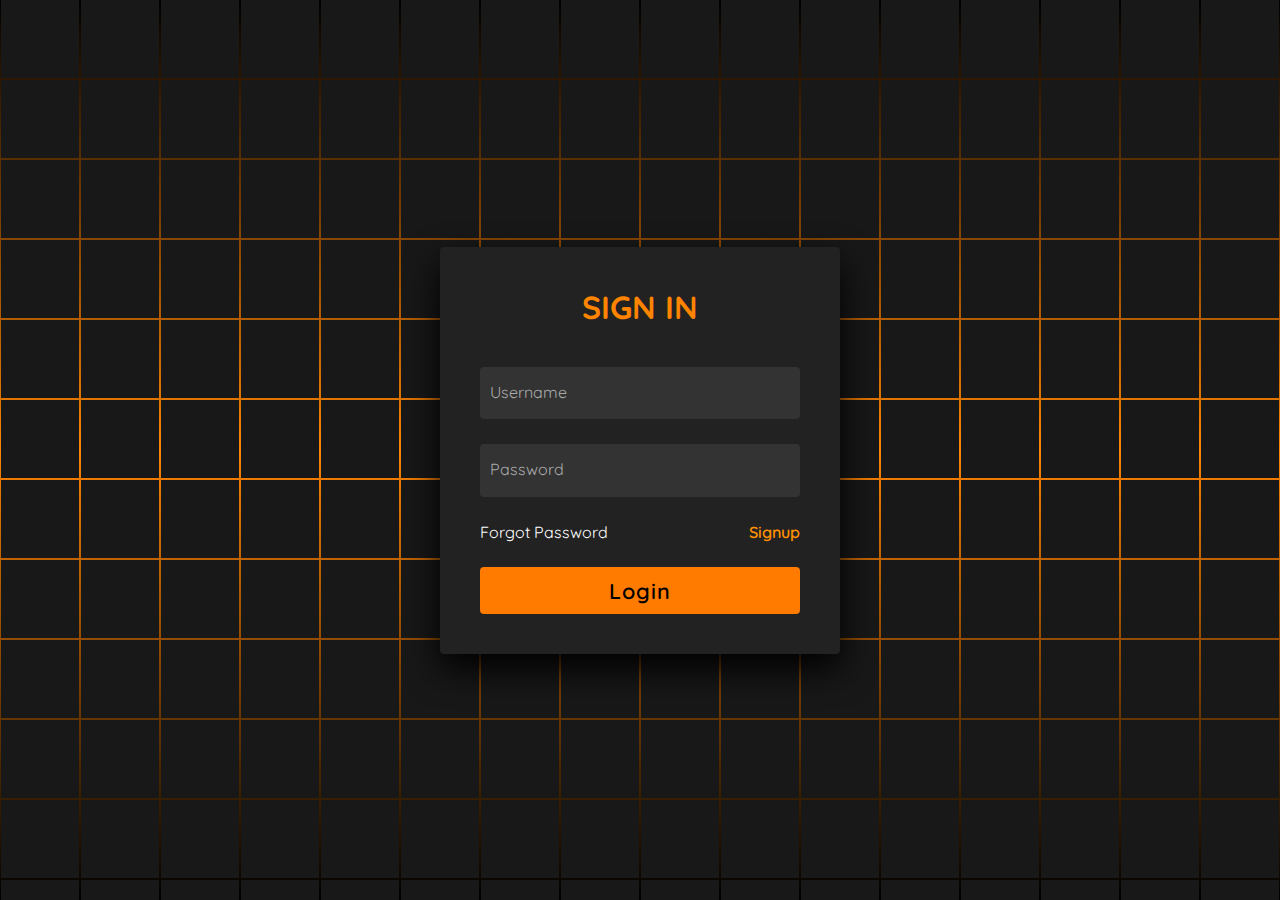
==== login.html @ b106eb63 "Add files via upload" ====
<!doctype html>

<html lang="en">

<head>

    <meta charset="UTF-8">

    <title>Boommm</title>

    <link rel="stylesheet" href="/css/styles.css">

</head>

<body>
    <!-- partial:index.partial.html -->

    <section> <span></span> <span></span> <span></span> <span></span> <span></span> <span></span> <span></span> <span></span> <span></span> <span></span> <span></span> <span></span> <span></span> <span></span> <span></span> <span></span> <span></span> <span></span>        <span></span> <span></span> <span></span> <span></span> <span></span> <span></span> <span></span> <span></span> <span></span> <span></span> <span></span> <span></span> <span></span> <span></span> <span></span> <span></span> <span></span> <span></span>        <span></span> <span></span> <span></span> <span></span> <span></span> <span></span> <span></span> <span></span> <span></span> <span></span> <span></span> <span></span> <span></span> <span></span> <span></span> <span></span> <span></span> <span></span>        <span></span> <span></span> <span></span> <span></span> <span></span> <span></span> <span></span> <span></span> <span></span> <span></span> <span></span> <span></span> <span></span> <span></span> <span></span> <span></span> <span></span> <span></span>        <span></span> <span></span> <span></span> <span></span> <span></span> <span></span> <span></span> <span></span> <span></span> <span></span> <span></span> <span></span> <span></span> <span></span> <span></span> <span></span> <span></span> <span></span>        <span></span> <span></span> <span></span> <span></span> <span></span> <span></span> <span></span> <span></span> <span></span> <span></span> <span></span> <span></span> <span></span> <span></span> <span></span> <span></span> <span></span> <span></span>        <span></span> <span></span> <span></span> <span></span> <span></span> <span></span> <span></span> <span></span> <span></span> <span></span> <span></span> <span></span> <span></span> <span></span> <span></span> <span></span> <span></span> <span></span>        <span></span> <span></span> <span></span> <span></span> <span></span> <span></span> <span></span> <span></span> <span></span> <span></span> <span></span> <span></span> <span></span> <span></span> <span></span> <span></span> <span></span> <span></span>        <span></span> <span></span> <span></span> <span></span> <span></span> <span></span> <span></span> <span></span> <span></span> <span></span> <span></span> <span></span> <span></span> <span></span> <span></span> <span></span> <span></span> <span></span>        <span></span> <span></span> <span></span> <span></span> <span></span> <span></span> <span></span> <span></span> <span></span> <span></span> <span></span> <span></span> <span></span> <span></span> <span></span> <span></span> <span></span> <span></span>        <span></span> <span></span> <span></span> <span></span> <span></span> <span></span> <span></span> <span></span> <span></span> <span></span> <span></span> <span></span> <span></span> <span></span> <span></span> <span></span> <span></span> <span></span>        <span></span> <span></span> <span></span> <span></span> <span></span> <span></span> <span></span> <span></span> <span></span> <span></span> <span></span> <span></span> <span></span> <span></span> <span></span> <span></span> <span></span> <span></span>        <span></span> <span></span> <span></span> <span></span> <span></span> <span></span> <span></span> <span></span> <span></span> <span></span> <span></span> <span></span> <span></span> <span></span> <span></span> <span></span> <span></span> <span></span>        <span></span> <span></span> <span></span> <span></span> <span></span> <span></span> <span></span> <span></span> <span></span> <span></span> <span></span> <span></span> <span></span> <span></span> <span></span> <span></span> <span></span> <span></span>        <span></span> <span></span> <span></span> <span></span> <span></span> <span></span> <span></span> <span></span>

        <div class="signin">

            <div class="content">

                <h2>Sign In</h2>

                <div class="form">

                    <div class="inputBox">

                        <input type="text" required> <i>Username</i>

                    </div>

                    <div class="inputBox">

                        <input type="password" required> <i>Password</i>

                    </div>

                    <div class="links"> <a href="#">Forgot Password</a> <a href="#">Signup</a>

                    </div>

                    <div class="inputBox">

                        <a href="index.html"><input type="submit" value="Login"></a>
                    </div>

                </div>

            </div>

        </div>

    </section>
    <!-- partial -->

</body>

</html>
---- css/styles.css ----
@import url('https://fonts.googleapis.com/css2?family=Quicksand:wght@300;400;500;600;700&display=swap');
* {
    margin: 0;
    padding: 0;
    box-sizing: border-box;
    font-family: 'Quicksand', sans-serif;
}

body {
    display: flex;
    justify-content: center;
    align-items: center;
    min-height: 100vh;
    background: #000;
}

section {
    position: absolute;
    width: 100vw;
    height: 100vh;
    display: flex;
    justify-content: center;
    align-items: center;
    gap: 2px;
    flex-wrap: wrap;
    overflow: hidden;
}

section::before {
    content: '';
    position: absolute;
    width: 100%;
    height: 100%;
    background: linear-gradient(#000, rgb(255, 132, 0), #000);
    animation: animate 5s linear infinite;
}

@keyframes animate {
    0% {
        transform: translateY(-100%);
    }
    100% {
        transform: translateY(100%);
    }
}

section span {
    position: relative;
    display: block;
    width: calc(6.25vw - 2px);
    height: calc(6.25vw - 2px);
    background: #181818;
    z-index: 2;
    transition: 1.5s;
}

section span:hover {
    background: rgb(255, 162, 0);
    transition: 0s;
}

section .signin {
    position: absolute;
    width: 400px;
    background: #222;
    z-index: 1000;
    display: flex;
    justify-content: center;
    align-items: center;
    padding: 40px;
    border-radius: 4px;
    box-shadow: 0 15px 35px rgba(0, 0, 0, 9);
}

section .signin .content {
    position: relative;
    width: 100%;
    display: flex;
    justify-content: center;
    align-items: center;
    flex-direction: column;
    gap: 40px;
}

section .signin .content h2 {
    font-size: 2em;
    color: rgb(255, 132, 0);
    text-transform: uppercase;
}

section .signin .content .form {
    width: 100%;
    display: flex;
    flex-direction: column;
    gap: 25px;
}

section .signin .content .form .inputBox {
    position: relative;
    width: 100%;
}

section .signin .content .form .inputBox input {
    position: relative;
    width: 100%;
    background: #333;
    border: none;
    outline: none;
    padding: 25px 10px 7.5px;
    border-radius: 4px;
    color: #fff;
    font-weight: 500;
    font-size: 1em;
}

section .signin .content .form .inputBox i {
    position: absolute;
    left: 0;
    padding: 15px 10px;
    font-style: normal;
    color: #aaa;
    transition: 0.5s;
    pointer-events: none;
}

.signin .content .form .inputBox input:focus~i,
.signin .content .form .inputBox input:valid~i {
    transform: translateY(-7.5px);
    font-size: 0.8em;
    color: #fff;
}

.signin .content .form .links {
    position: relative;
    width: 100%;
    display: flex;
    justify-content: space-between;
}

.signin .content .form .links a {
    color: #fff;
    text-decoration: none;
}

.signin .content .form .links a:nth-child(2) {
    color: rgb(255, 145, 0);
    font-weight: 600;
}

.signin .content .form .inputBox input[type="submit"] {
    padding: 10px;
    background: rgb(255, 123, 0);
    color: #000;
    font-weight: 600;
    font-size: 1.35em;
    letter-spacing: 0.05em;
    cursor: pointer;
}

input[type="submit"]:active {
    opacity: 0.6;
}

@media (max-width: 900px) {
    section span {
        width: calc(10vw - 2px);
        height: calc(10vw - 2px);
    }
}

@media (max-width: 600px) {
    section span {
        width: calc(20vw - 2px);
        height: calc(20vw - 2px);
    }
}
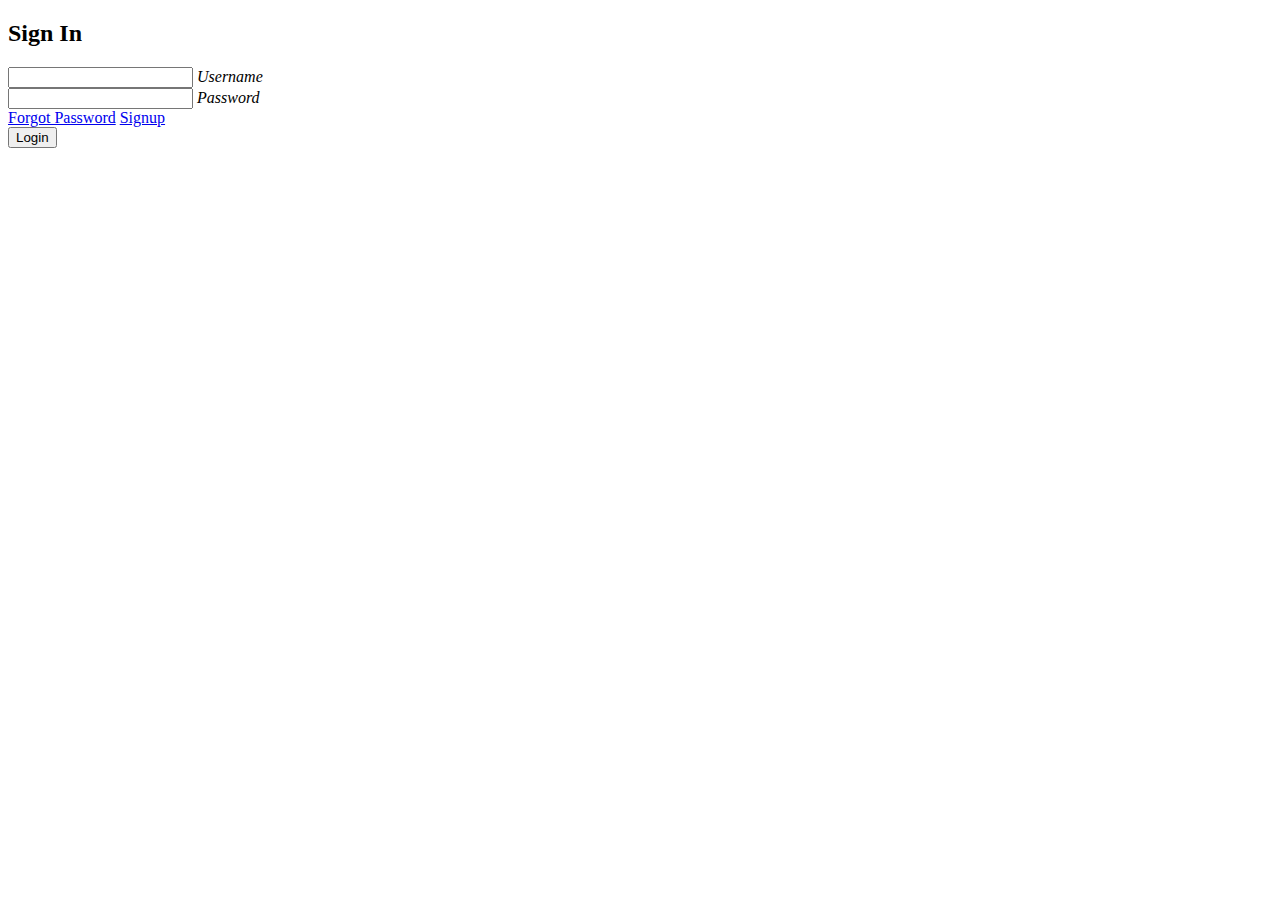
==== commit 59b5f877: "login.html" ====
--- a/login.html
+++ b/login.html
@@ -8,7 +8,7 @@
 
     <title>Boommm</title>
 
-    <link rel="stylesheet" href="/css/styles.css">
+    <link rel="stylesheet" href="/E-commerce-website-Interface/css/styles.css">
 
 </head>
 
@@ -57,4 +57,4 @@
 
 </body>
 
-</html>+</html>
